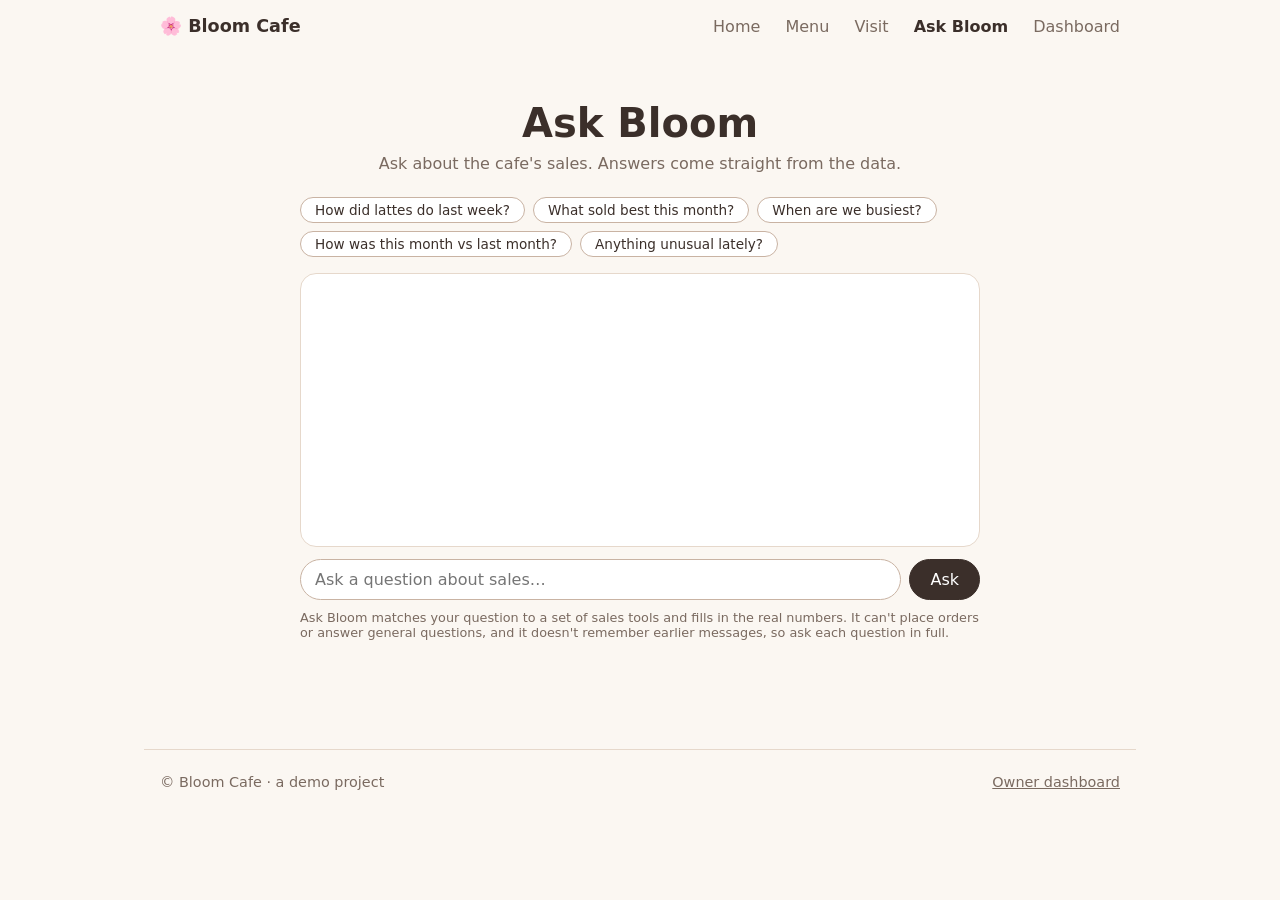
==== static/chat.html @ a8f1892f "Ask Bloom: comparison rule, slowest sellers, chip routing checks; chat page + nav" ====
<!doctype html>
<html lang="en">
<head>
  <meta charset="utf-8">
  <meta name="viewport" content="width=device-width, initial-scale=1">
  <title>Ask Bloom · Bloom Cafe</title>
  <link rel="stylesheet" href="/static/style.css">
  <link rel="stylesheet" href="/static/chat.css">
</head>
<body>
  <nav class="site-nav">
    <a href="/" class="brand">🌸 Bloom Cafe</a>
    <div class="links">
      <a href="/">Home</a>
      <a href="/menu">Menu</a>
      <a href="/#visit">Visit</a>
      <a href="/chat" class="active">Ask Bloom</a>
      <a href="/dashboard">Dashboard</a>
    </div>
  </nav>

  <header>
    <h1>Ask Bloom</h1>
    <p>Ask about the cafe's sales. Answers come straight from the data.</p>
  </header>

  <main class="chat-main">
    <div class="examples" id="examples">
      <button>How did lattes do last week?</button>
      <button>What sold best this month?</button>
      <button>When are we busiest?</button>
      <button>How was this month vs last month?</button>
      <button>Anything unusual lately?</button>
    </div>

    <div id="log" class="log" role="log" aria-live="polite"></div>

    <form id="ask" class="ask">
      <input id="question" type="text" maxlength="300" autocomplete="off"
             placeholder="Ask a question about sales…" aria-label="Your question">
      <button type="submit">Ask</button>
    </form>
    <p class="note">Ask Bloom matches your question to a set of sales tools and fills in the real numbers.
      It can't place orders or answer general questions, and it doesn't remember earlier
      messages, so ask each question in full.</p>
  </main>

  <footer class="site-footer">
    <span>© Bloom Cafe · a demo project</span>
    <a href="/dashboard">Owner dashboard</a>
  </footer>

  <script>
    const log = document.getElementById("log");
    const input = document.getElementById("question");

    function addMessage(role, text) {
      const msg = document.createElement("div");
      msg.className = "msg " + role;
      msg.textContent = text;
      log.append(msg);
      msg.scrollIntoView({ block: "end", behavior: "smooth" });
      return msg;
    }

    async function ask(question) {
      if (!question) return;
      addMessage("user", question);
      input.value = "";
      const thinking = addMessage("bot thinking", "Thinking…");

      try {
        const res = await fetch("/api/chat", {
          method: "POST",
          headers: { "Content-Type": "application/json" },
          body: JSON.stringify({ question }),
        });
        if (!res.ok) throw new Error("request failed");
        const data = await res.json();
        thinking.remove();
        const msg = addMessage("bot", data.answer);

        if (data.suggestion) {
          const yes = document.createElement("button");
          yes.className = "suggest";
          yes.textContent = "Yes, ask that";
          yes.addEventListener("click", () => { yes.disabled = true; ask(data.suggestion); });
          msg.append(document.createElement("br"), yes);
        }
      } catch {
        thinking.textContent = "Sorry, something went wrong. Please try again.";
        thinking.className = "msg bot";
      }
      input.focus();
    }

    document.getElementById("ask").addEventListener("submit", e => {
      e.preventDefault();
      ask(input.value.trim());
    });
    for (const btn of document.querySelectorAll("#examples button")) {
      btn.addEventListener("click", () => ask(btn.textContent));
    }
  </script>
</body>
</html>
---- static/style.css ----
body {
  margin: 0;
  font-family: system-ui, sans-serif;
  background: #fbf7f2;
  color: #3b2f2a;
}
header {
  text-align: center;
  padding: 48px 16px 24px;
}
header h1 { margin: 0; font-size: 2.5rem; }
header p  { margin: 8px 0 0; color: #7a6a60; }
main {
  max-width: 640px;
  margin: 0 auto;
  padding: 0 16px 48px;
}
h2 {
  border-bottom: 2px solid #e6d8cb;
  padding-bottom: 6px;
  margin-top: 32px;
}
.item {
  display: flex;
  justify-content: space-between;
  gap: 16px;
  padding: 12px 0;
}
.item h3 { margin: 0; font-size: 1rem; }
.item p  { margin: 4px 0 0; color: #7a6a60; font-size: 0.9rem; }
.price   { font-weight: 600; white-space: nowrap; }

/* --- Order form --- */
main {
  max-width: 960px;
  display: grid;
  grid-template-columns: 1fr 280px;
  gap: 32px;
  align-items: start;
}
@media (max-width: 720px) {
  main { grid-template-columns: 1fr; }
}
.buy {
  display: flex;
  align-items: center;
  gap: 12px;
}
button {
  font: inherit;
  border: 1px solid #c9b3a3;
  background: #fff;
  color: #3b2f2a;
  border-radius: 999px;
  padding: 4px 14px;
  cursor: pointer;
}
button:hover:not(:disabled) { background: #f1e6dc; }
button:disabled { opacity: 0.5; cursor: not-allowed; }
#cart {
  position: sticky;
  top: 16px;
  background: #fff;
  border: 1px solid #e6d8cb;
  border-radius: 16px;
  padding: 16px 20px;
  margin-top: 32px;
}
#cart h2 { margin-top: 0; }
#cart-lines {
  list-style: none;
  padding: 0;
  margin: 0;
}
#cart-lines li {
  display: flex;
  justify-content: space-between;
  align-items: center;
  padding: 6px 0;
}
.qty { display: flex; align-items: center; gap: 8px; }
.qty button { padding: 0 10px; }
#cart-total { font-weight: 600; }
#place-order {
  width: 100%;
  background: #3b2f2a;
  color: #fff;
  border-color: #3b2f2a;
  padding: 10px;
}
#place-order:hover:not(:disabled) { background: #5a4840; }
#order-status { color: #7a6a60; font-size: 0.9rem; }

/* --- Site navigation & footer --- */
.site-nav {
  display: flex;
  justify-content: space-between;
  align-items: center;
  max-width: 960px;
  margin: 0 auto;
  padding: 16px;
}
.brand { font-weight: 700; font-size: 1.1rem; color: inherit; text-decoration: none; }
.links a { margin-left: 20px; color: #7a6a60; text-decoration: none; }
.links a:hover, .links a.active { color: #3b2f2a; font-weight: 600; }
.site-footer {
  display: flex;
  justify-content: space-between;
  gap: 16px;
  max-width: 960px;
  margin: 48px auto 0;
  padding: 24px 16px;
  border-top: 1px solid #e6d8cb;
  color: #7a6a60;
  font-size: 0.9rem;
}
.site-footer a { color: #7a6a60; }
.muted { color: #7a6a60; }

/* --- Home page --- */
.hero {
  text-align: center;
  padding: 64px 16px 56px;
  background: #f1e6dc;
}
.hero h1 { margin: 0; font-size: 2.6rem; }
.hero p  { max-width: 520px; margin: 12px auto 28px; color: #5a4840; }
.btn {
  display: inline-block;
  background: #3b2f2a;
  color: #fff;
  text-decoration: none;
  padding: 12px 28px;
  border-radius: 999px;
  font-weight: 600;
}
.btn:hover { background: #5a4840; }
.btn.small { padding: 8px 20px; font-size: 0.9rem; }
main.home { display: block; max-width: 720px; }
main.home section { margin-top: 40px; }
.feature {
  background: #fff;
  border: 1px solid #e6d8cb;
  border-radius: 16px;
  padding: 24px;
}
.feature h2 { margin: 10px 0 4px; border: none; padding: 0; }
.tag {
  display: inline-block;
  background: #f6e3cf;
  color: #8a5a2b;
  font-size: 0.8rem;
  font-weight: 600;
  padding: 2px 10px;
  border-radius: 999px;
}
.favorites { padding-left: 20px; }
.favorites li { padding: 6px 0; font-weight: 500; }
.visit-grid { display: grid; grid-template-columns: 1fr 1fr; gap: 16px; }
#visit h3 { margin: 0 0 4px; font-size: 1rem; }
#visit p  { margin: 0; color: #5a4840; }
---- static/chat.css ----
main.chat-main { display: block; max-width: 680px; }
.examples { display: flex; flex-wrap: wrap; gap: 8px; margin-bottom: 16px; }
.examples button { font-size: 0.85rem; }
.log {
  min-height: 240px;
  background: #fff;
  border: 1px solid #e6d8cb;
  border-radius: 16px;
  padding: 16px;
  display: flex;
  flex-direction: column;
  gap: 10px;
}
.msg {
  max-width: 85%;
  padding: 10px 14px;
  border-radius: 14px;
  line-height: 1.4;
}
.msg.user     { align-self: flex-end; background: #3b2f2a; color: #fff; border-bottom-right-radius: 4px; }
.msg.bot      { align-self: flex-start; background: #f6f1ea; border-bottom-left-radius: 4px; }
.msg.thinking { color: #7a6a60; font-style: italic; }
.msg .suggest { margin-top: 8px; font-size: 0.85rem; }
.ask { display: flex; gap: 8px; margin-top: 12px; }
.ask input {
  flex: 1;
  font: inherit;
  padding: 10px 14px;
  border: 1px solid #c9b3a3;
  border-radius: 999px;
  background: #fff;
}
.ask button { background: #3b2f2a; color: #fff; border-color: #3b2f2a; padding: 10px 20px; }
.note { font-size: 0.8rem; color: #7a6a60; margin-top: 10px; }
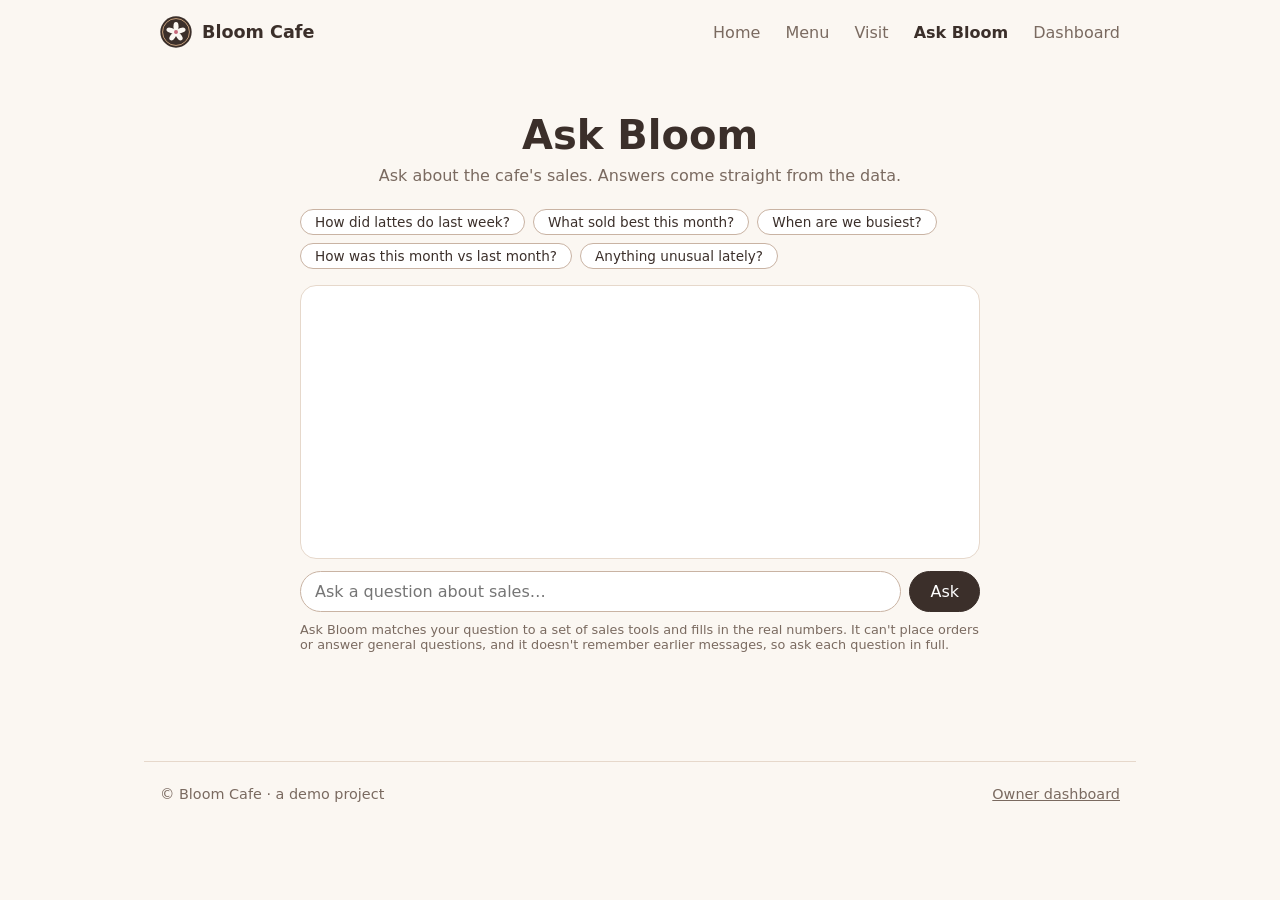
==== commit 7da3d637: "Add Bloom Cafe badge logo, nav mark and favicon" ====
--- a/static/chat.html
+++ b/static/chat.html
@@ -4,12 +4,13 @@
   <meta charset="utf-8">
   <meta name="viewport" content="width=device-width, initial-scale=1">
   <title>Ask Bloom · Bloom Cafe</title>
+  <link rel="icon" href="/static/favicon.svg" type="image/svg+xml">
   <link rel="stylesheet" href="/static/style.css">
   <link rel="stylesheet" href="/static/chat.css">
 </head>
 <body>
   <nav class="site-nav">
-    <a href="/" class="brand">🌸 Bloom Cafe</a>
+    <a href="/" class="brand"><img src="/static/favicon.svg" alt="" width="32" height="32"> Bloom Cafe</a>
     <div class="links">
       <a href="/">Home</a>
       <a href="/menu">Menu</a>
--- a/static/style.css
+++ b/static/style.css
@@ -159,3 +159,9 @@
 .visit-grid { display: grid; grid-template-columns: 1fr 1fr; gap: 16px; }
 #visit h3 { margin: 0 0 4px; font-size: 1rem; }
 #visit p  { margin: 0; color: #5a4840; }
+
+/* --- Logo --- */
+.brand { display: inline-flex; align-items: center; gap: 10px; }
+.brand img { display: block; }
+.hero-logo { display: block; margin: 0 auto 20px; width: 160px; height: 160px; }
+@media (max-width: 600px) { .hero-logo { width: 120px; height: 120px; } }
